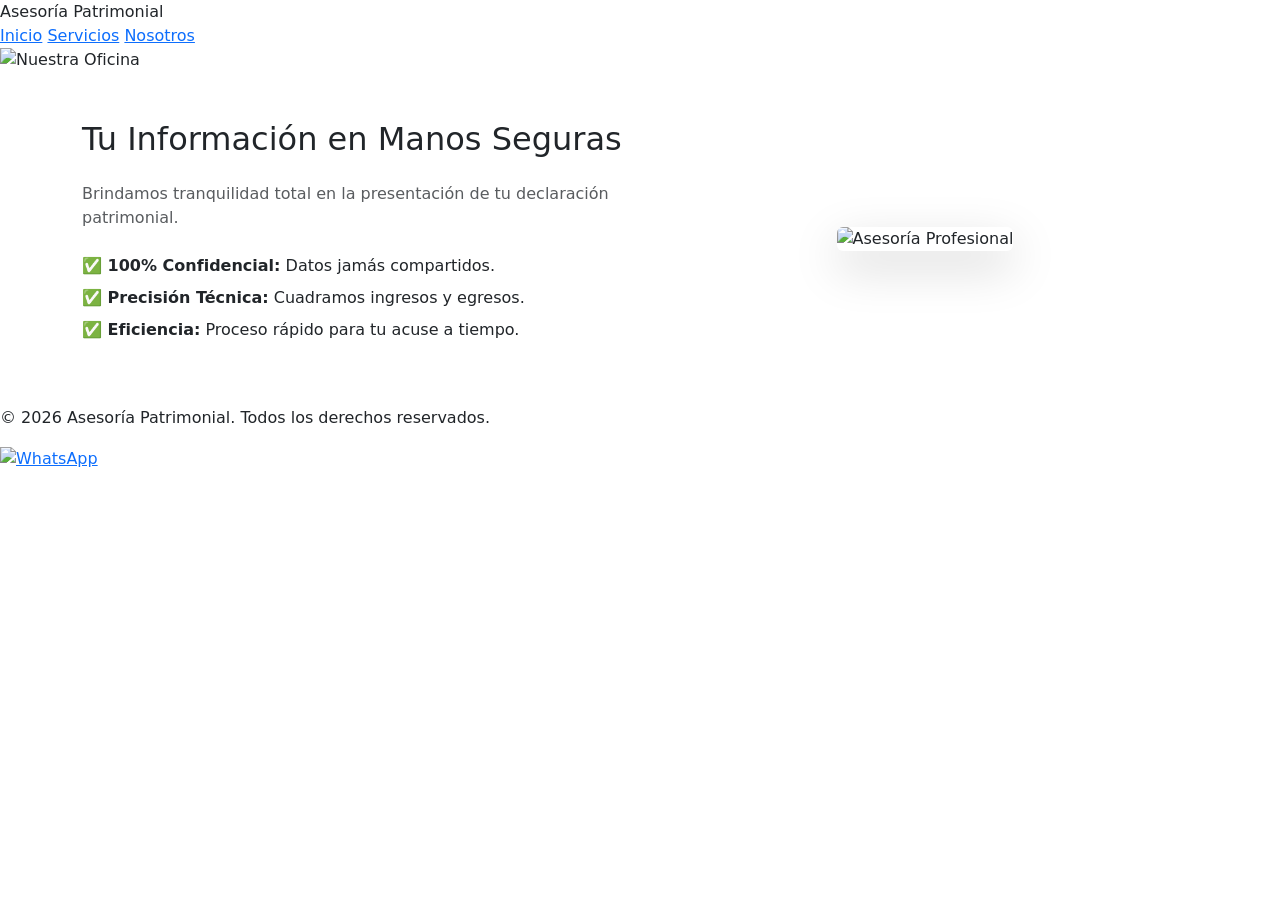
==== nosotros.html @ d95c7ea5 "Add files via upload" ====
<!DOCTYPE html>
<html lang="es">

<head>
    <meta charset="UTF-8">
    <meta name="viewport" content="width=device-width, initial-scale=1.0">
    <link rel="shortcut icon" href="assets/iconos/logotipo.png" type="image/x-icon">
    <link href="https://cdn.jsdelivr.net/npm/bootstrap@5.3.3/dist/css/bootstrap.min.css" rel="stylesheet">
    <link rel="stylesheet" href="css/estilos.css">
    <title>Nosotros | Declaración Patrimonial</title>
</head>

<body>
    <header>
        <nav>
            <div class="logo">Asesoría Patrimonial</div>
            <div class="nav-links">
                <a href="index.html">Inicio</a>
                <a href="servicios.html">Servicios</a>
                <a href="nosotros.html" class="active">Nosotros</a>
            </div>
        </nav>
    </header>

    <section class="informacion">
        <div id="carouselNosotros" class="carousel slide" data-bs-ride="carousel">
            <div class="carousel-inner">
                <div class="carousel-item active">
                    <img src="assets/img/1.png" class="d-block w-100" alt="Nuestra Oficina">
                </div>
                <div class="carousel-item">
                    <img src="assets/img/2.png" class="d-block w-100" alt="Nuestro Equipo">
                </div>
                <div class="carousel-item">
                    <img src="assets/img/3.png" class="d-block w-100" alt="Nuestro Equipo">
                </div>
            </div>
        </div>
    </section>

    <section class="sobre_nosotros container my-5">
        <div class="row align-items-center">
            <div class="col-md-6">
                <h2 class="mb-4">Tu Información en Manos Seguras</h2>
                <p class="text-muted">Brindamos tranquilidad total en la presentación de tu declaración patrimonial.</p>
                <ul class="list-unstyled mt-4">
                    <li class="mb-2"><strong>✅ 100% Confidencial:</strong> Datos jamás compartidos.</li>
                    <li class="mb-2"><strong>✅ Precisión Técnica:</strong> Cuadramos ingresos y egresos.</li>
                    <li class="mb-2"><strong>✅ Eficiencia:</strong> Proceso rápido para tu acuse a tiempo.</li>
                </ul>
            </div>
            <div class="col-md-6 text-center">
                <img src="assets/img/nosotros.png" alt="Asesoría Profesional" class="img-fluid rounded shadow-lg">
            </div>
        </div>
    </section>

    <footer class="derecho">
        <p>&copy; 2026 Asesoría Patrimonial. Todos los derechos reservados.</p>
    </footer>

    <a href="https://wa.me/4434926308?text=Hola,%20necesito%20ayuda%20con%20mi%20Declaración%20Patrimonial."
        class="whatsapp-float" target="_blank" rel="noopener noreferrer">
        <img src="https://upload.wikimedia.org/wikipedia/commons/6/6b/WhatsApp.svg" alt="WhatsApp">
    </a>

    <script src="https://cdn.jsdelivr.net/npm/bootstrap@5.3.3/dist/js/bootstrap.bundle.min.js"></script>
</body>

</html>
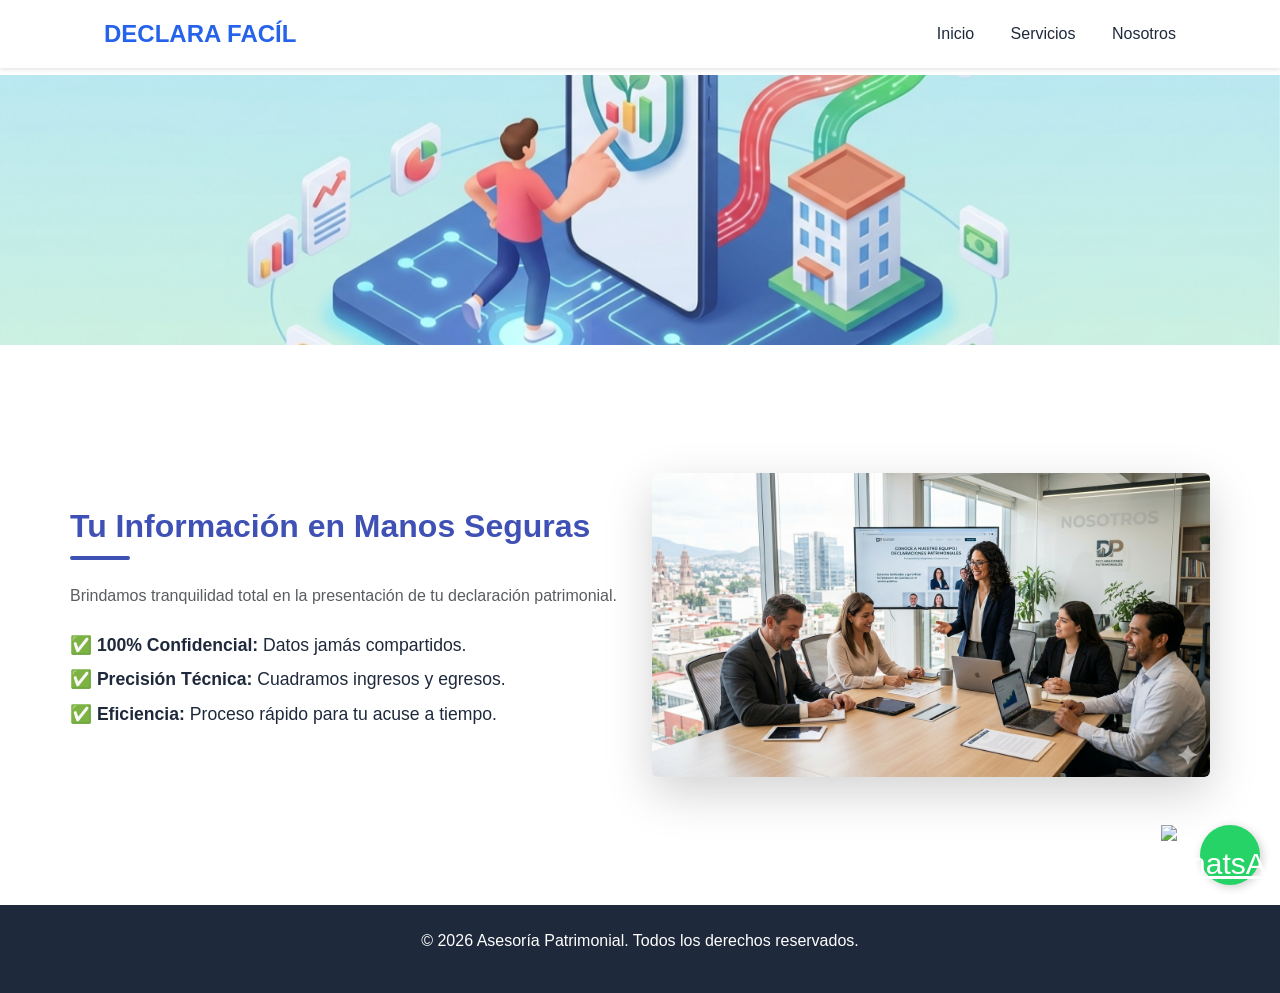
==== commit 85213bcf: "Add files via upload" ====
--- a/nosotros.html
+++ b/nosotros.html
@@ -11,16 +11,21 @@
 </head>
 
 <body>
-    <header>
+  <header>
         <nav>
-            <div class="logo">Asesoría Patrimonial</div>
-            <div class="nav-links">
-                <a href="index.html">Inicio</a>
-                <a href="servicios.html">Servicios</a>
-                <a href="nosotros.html" class="active">Nosotros</a>
-            </div>
-        </nav>
+    <div class="logo">DECLARA FACÍL</div>
+    
+    <button class="menu-toggle" id="mobile-menu">
+        &#9776; </button>
+
+    <div class="nav-links" id="nav-menu">
+        <a href="#inicio">Inicio</a>
+        <a href="servicios.html">Servicios</a>
+        <a href="nosotros.html">Nosotros</a>
+    </div>
+</nav>
     </header>
+
 
     <section class="informacion">
         <div id="carouselNosotros" class="carousel slide" data-bs-ride="carousel">
@@ -58,7 +63,7 @@
     <footer class="derecho">
         <p>&copy; 2026 Asesoría Patrimonial. Todos los derechos reservados.</p>
     </footer>
-
+<script src="js/menu.js"></script>
     <a href="https://wa.me/4434926308?text=Hola,%20necesito%20ayuda%20con%20mi%20Declaración%20Patrimonial."
         class="whatsapp-float" target="_blank" rel="noopener noreferrer">
         <img src="https://upload.wikimedia.org/wikipedia/commons/6/6b/WhatsApp.svg" alt="WhatsApp">
--- a/css/estilos.css
+++ b/css/estilos.css
@@ -0,0 +1,1017 @@
+/* --- Variables y Reseteo --- */
+:root {
+    --primary: #2563eb;
+    --primary-hover: #1d4ed8;
+    --dark: #1e293b;
+    --light: #f8fafc;
+    --gray: #64748b;
+}
+
+* {
+    margin: 0;
+    padding: 0;
+    box-sizing: border-box;
+    font-family: 'Segoe UI', Roboto, Helvetica, Arial, sans-serif;
+}
+
+body {
+    display: flex;
+    flex-direction: column;
+    min-height: 100vh;
+    margin: 0;
+
+}
+
+main,
+.contenido-principal {
+    flex: 1;
+}
+
+/* --- Navegación --- */
+header {
+    background-color: white;
+    box-shadow: 0 2px 4px rgba(0, 0, 0, 0.1);
+    position: fixed;
+    width: 100%;
+    top: 0;
+    z-index: 100;
+}
+
+nav {
+    display: flex;
+    justify-content: space-between;
+    align-items: center;
+    padding: 1rem 5%;
+    max-width: 1200px;
+    margin: 0 auto;
+}
+
+.logo {
+    font-size: 1.5rem;
+    font-weight: bold;
+    color: var(--primary);
+}
+
+.nav-links a {
+    text-decoration: none;
+    color: var(--dark);
+    margin-left: 2rem;
+    font-weight: 500;
+    transition: color 0.3s;
+}
+
+.nav-links a:hover {
+    color: var(--primary);
+}
+
+/* --- Hero Section --- */
+.hero {
+    background: linear-gradient(rgba(30, 41, 59, 0.8), rgba(30, 41, 59, 0.8)),
+        url('../assets/img/Declaraciones.jpg') center/cover;
+    height: 100vh;
+    display: flex;
+    flex-direction: column;
+    justify-content: center;
+    align-items: center;
+    text-align: center;
+    color: white;
+    padding: 0 20px;
+}
+
+.hero h1 {
+    font-size: 3.5rem;
+    margin-bottom: 1rem;
+}
+
+.hero p {
+    font-size: 1.2rem;
+    margin-bottom: 2rem;
+    max-width: 600px;
+}
+
+.btn {
+    padding: 1rem 2rem;
+    background-color: var(--primary);
+    color: white;
+    text-decoration: none;
+    border-radius: 5px;
+    font-weight: bold;
+    font-size: 1.1rem;
+    transition: background 0.3s;
+    border: none;
+    cursor: pointer;
+}
+
+.btn:hover {
+    background-color: var(--primary-hover);
+}
+
+/* --- Cursos --- */
+.courses {
+    padding: 5rem 5%;
+    max-width: 1200px;
+    margin: 0 auto;
+    text-align: center;
+}
+
+.courses h2 {
+    font-size: 2.5rem;
+    margin-bottom: 3rem;
+    color: var(--dark);
+}
+
+.grid {
+    display: grid;
+    grid-template-columns: repeat(auto-fit, minmax(300px, 1fr));
+    gap: 2rem;
+}
+
+.card {
+    background: white;
+    padding: 2rem;
+    border-radius: 10px;
+    box-shadow: 0 4px 6px rgba(0, 0, 0, 0.05);
+    transition: transform 0.3s;
+}
+
+.card:hover {
+    transform: translateY(-5px);
+}
+
+.card h3 {
+    color: var(--primary);
+    margin-bottom: 1rem;
+}
+
+/* --- Contacto --- */
+.contact {
+    background-color: white;
+    padding: 5rem 5%;
+}
+
+.contact-container {
+    max-width: 600px;
+    margin: 0 auto;
+}
+
+.contact h2 {
+    text-align: center;
+    font-size: 2.5rem;
+    margin-bottom: 2rem;
+}
+
+form {
+    display: flex;
+    flex-direction: column;
+    gap: 1.5rem;
+}
+
+.form-group {
+    display: flex;
+    flex-direction: column;
+    text-align: left;
+}
+
+label {
+    margin-bottom: 0.5rem;
+    font-weight: 500;
+}
+
+input,
+select,
+textarea {
+    padding: 0.8rem;
+    border: 1px solid #cbd5e1;
+    border-radius: 5px;
+    font-size: 1rem;
+}
+
+input:focus,
+select:focus,
+textarea:focus {
+    outline: none;
+    border-color: var(--primary);
+    box-shadow: 0 0 0 3px rgba(37, 99, 235, 0.1);
+}
+
+/* --- Footer --- */
+footer {
+    background-color: var(--dark);
+    color: white;
+    text-align: center;
+    padding: 2rem;
+}
+
+/* --- Responsive --- */
+@media (max-width: 768px) {
+    .nav-links {
+        display: none;
+        /* En un proyecto real aquí iría un menú hamburguesa */
+    }
+
+    .hero h1 {
+        font-size: 2.5rem;
+    }
+}
+
+/* --- Ajustes para el Menú Móvil --- */
+.menu-toggle {
+    display: none;
+    background: none;
+    border: none;
+    font-size: 2rem;
+    color: var(--primary);
+    cursor: pointer;
+}
+
+@media (max-width: 768px) {
+    .menu-toggle {
+        display: block;
+        /* Aparece solo en móviles */
+    }
+
+    .nav-links {
+        display: none;
+        flex-direction: column;
+        position: absolute;
+        top: 100%;
+        left: 0;
+        width: 100%;
+        background-color: white;
+        padding: 1rem 0;
+        box-shadow: 0 4px 6px rgba(0, 0, 0, 0.1);
+    }
+
+    .nav-links.active {
+        display: flex;
+        /* Se muestra al hacer clic */
+    }
+
+    .nav-links a {
+        margin: 1rem 5%;
+    }
+}
+
+/* Estilos del boton de whatsapp */
+
+/* Estilos para el Botón de WhatsApp */
+/* Busca esta regla en tu archivo y cámbiala */
+.whatsapp-float {
+    position: fixed;
+    width: 60px;
+    height: 60px;
+    bottom: 15px;
+    /* Antes estaba en 40px, bajar a 15px lo acerca al borde */
+    right: 20px;
+    /* También puedes ajustar la distancia al borde derecho */
+    background-color: #25d366;
+    color: #FFF;
+    border-radius: 50px;
+    text-align: center;
+    font-size: 30px;
+    box-shadow: 2px 2px 10px rgba(0, 0, 0, 0.2);
+    z-index: 1000;
+    display: flex;
+    align-items: center;
+    justify-content: center;
+    transition: all 0.3s ease;
+}
+
+.whatsapp-icon {
+    width: 35px;
+    height: 35px;
+
+}
+
+.whatsapp-float:hover {
+    transform: scale(1.1);
+    background-color: #128c7e;
+    box-shadow: 2px 5px 15px rgba(0, 0, 0, 0.3);
+}
+
+/* Ajuste para dispositivos móviles */
+@media screen and (max-width: 768px) {
+    .whatsapp-float {
+        width: 50px;
+        height: 50px;
+        bottom: 20px;
+        right: 20px;
+    }
+
+    .whatsapp-icon {
+        width: 30px;
+        height: 30px;
+    }
+}
+
+/* Estilos del Modal */
+.modal-overlay {
+    display: none;
+    /* Oculto por defecto */
+    position: fixed;
+    top: 0;
+    left: 0;
+    width: 100%;
+    height: 100%;
+    background: rgba(0, 0, 0, 0.7);
+    z-index: 1000;
+    justify-content: center;
+    align-items: center;
+}
+
+.modal-content {
+    background: white;
+    padding: 30px;
+    border-radius: 10px;
+    text-align: center;
+    max-width: 400px;
+    width: 90%;
+}
+
+.modal-content h3 {
+    color: #2563eb;
+    margin-bottom: 10px;
+}
+
+.modal-content p {
+    margin-bottom: 20px;
+    color: #444;
+}
+
+
+.mensaje-exito {
+    background-color: #4CAF50;
+    color: white;
+    text-align: center;
+    padding: 1rem;
+    font-weight: bold;
+    display: none;
+    position: sticky;
+    /* Se quea fijo mientras se desaparece/*
+    top: 70px;
+    /* Justo debajo de tu header */
+    z-index: 99;
+    transition: all 0.3s ease;
+}
+
+/* --- Estructura del Carrusel --- */
+.informacion {
+    margin-top: 75px;
+    padding: 0;
+    width: 100%;
+}
+
+.carousel-inner {
+    height: 30vh;
+    /* Media hoja de alto */
+    width: 100vw;
+    /* Toda la hoja a lo ancho */
+}
+
+.carousel-item,
+.carousel-item img {
+    height: 30vh;
+    width: 100%;
+}
+
+.carousel-item img {
+    object-fit: cover;
+    object-position: center;
+}
+
+.derecho {
+    background-color: var(--dark);
+    color: white;
+    text-align: center;
+    padding: 2rem;
+    width: 100%;
+    margin-top: auto;
+}
+
+/* Estilos de section sobre_nosotros  */
+.section.sobre_nosotros {
+    flex: 1;
+    padding: 60px 0;
+}
+
+/* --- Estilos de la sección --- */
+.sobre_nosotros h2 {
+    color: #3f51b5;
+    font-weight: bold;
+    position: relative;
+    display: inline-block;
+}
+
+/* Una rayita decorativa debajo del título */
+.sobre_nosotros h2::after {
+    content: '';
+    display: block;
+    width: 60px;
+    height: 4px;
+    background: #3f51b5;
+    margin-top: 10px;
+    border-radius: 2px;
+}
+
+.sobre_nosotros ul li {
+    font-size: 1.1rem;
+    color: var(--dark);
+}
+
+/* Ajuste específico para la sección sobre nosotros */
+.sobre_nosotros img {
+    width: 100%;
+    max-height: 450px;
+    object-fit: cover;
+    object-position: top;
+    border-radius: 20px;
+    box-shadow: 0 15px 30px rgba(0, 0, 0, 0.1);
+    /* Le da profundidad */
+}
+
+/* Espaciado de la sección */
+.sobre_nosotros {
+    padding: 80px 0;
+}
+
+.derecho {
+    background-color: var(--dark);
+    color: white;
+    text-align: center;
+    padding: 1.5rem;
+    margin-top: auto;
+
+}
+
+/* --- Diseño de Cursos (Layout de dos columnas) --- */
+
+.main-container-cursos {
+    display: flex;
+    max-width: 1200px;
+    margin: 110px auto 50px;
+    /* Margen superior para no chocar con el header */
+    padding: 0 5%;
+    gap: 40px;
+}
+
+/* Sidebar Estilo Captura */
+.sidebar-cursos {
+    width: 260px;
+    flex-shrink: 0;
+}
+
+.sidebar-card h3 {
+    color: var(--primary);
+    font-size: 1.1rem;
+    margin-bottom: 1.5rem;
+    letter-spacing: 1px;
+}
+
+.lista-cursos {
+    list-style: none;
+}
+
+.lista-cursos li {
+    margin-bottom: 15px;
+}
+
+.lista-cursos li a {
+    text-decoration: none;
+    color: #577399;
+    /* Azul grisáceo de la captura */
+    font-size: 1.05rem;
+    transition: 0.3s;
+}
+
+.lista-cursos li.activo a {
+    color: var(--primary);
+    font-weight: bold;
+}
+
+.lista-cursos li a:hover {
+    color: var(--primary);
+    padding-left: 5px;
+}
+
+/* Contenido Principal */
+.contenido-leccion {
+    flex: 1;
+}
+
+.breadcrumb {
+    font-size: 0.85rem;
+    color: var(--gray);
+    margin-bottom: 1.5rem;
+}
+
+.breadcrumb span {
+    color: var(--dark);
+    font-weight: 600;
+}
+
+.encabezado-curso h1 {
+    color: var(--dark);
+    font-size: 2.3rem;
+    margin-bottom: 1rem;
+    line-height: 1.2;
+}
+
+.encabezado-curso p {
+    color: var(--gray);
+    line-height: 1.6;
+    margin-bottom: 2rem;
+}
+
+/* Tarjeta de Unidad y Timeline */
+.unidad-card {
+    background: white;
+    border-radius: 12px;
+    padding: 3rem;
+    box-shadow: 0 10px 30px rgba(0, 0, 0, 0.05);
+}
+
+.label-unidad {
+    color: #f97316;
+    font-weight: bold;
+    font-size: 0.85rem;
+}
+
+.unidad-card h2 {
+    margin: 0.5rem 0 2rem;
+    font-size: 1.8rem;
+}
+
+.unidad-card h2 small {
+    color: var(--gray);
+    font-weight: normal;
+}
+
+.timeline-container {
+    position: relative;
+    padding-left: 40px;
+}
+
+.timeline-line {
+    position: absolute;
+    left: 7px;
+    top: 5px;
+    bottom: 5px;
+    width: 3px;
+    background-color: var(--primary);
+}
+
+.timeline-punto {
+    position: relative;
+    margin-bottom: 2.5rem;
+}
+
+.circulo {
+    position: absolute;
+    left: -40px;
+    top: 5px;
+    width: 16px;
+    height: 16px;
+    background: white;
+    border: 3px solid var(--primary);
+    border-radius: 50%;
+    z-index: 2;
+}
+
+.texto h4 {
+    color: var(--primary);
+    font-size: 1.1rem;
+    margin-bottom: 5px;
+}
+
+.texto h4 span {
+    color: var(--gray);
+    font-weight: normal;
+    font-size: 0.9rem;
+}
+
+/* Responsive para tablets y móviles */
+@media (max-width: 900px) {
+    .main-container-cursos {
+        flex-direction: column;
+    }
+
+    .sidebar-cursos {
+        width: 100%;
+        border-bottom: 1px solid #eee;
+        padding-bottom: 1rem;
+    }
+}
+
+/* ESTILOS PARA INGLES INTERMEDIO */
+
+.ingles_intermedio {
+    padding: 2rem;
+    text-align: center;
+}
+
+
+/* ESTILOS PARA NUESTROS PROGRAMAS */
+
+.nuestros-programas {
+    padding: 2rem 1rem 1rem;
+    text-align: center;
+    color: #3f51b5;
+    font-weight: bold;
+}
+
+
+.niveles-ingles {
+    display: grid;
+    /* Crea columnas de mínimo 350px que llenan todo el ancho disponible */
+    grid-template-columns: repeat(auto-fit, minmax(350px, 1fr));
+    gap: 30px;
+    padding: 40px 5%;
+    max-width: 1600px;
+    /* Un poco más de aire para pantallas grandes */
+    margin: 0 auto;
+    width: 100%;
+}
+
+.nuestros-programassub {
+    color: black;
+    font-weight: bold;
+}
+
+/* Estilo de la Card */
+
+.nuestros-programas {
+    position: relative;
+    overflow: hidden;
+    background-color: #ffffff;
+    background: radial-gradient(at 0% 0%, rgba(113, 194, 133, 0.1) 0px, transparent 50%),
+        radial-gradient(at 100% 100%, rgba(63, 81, 181, 0.1) 0px, transparent 50%);
+    padding: 2rem 1rem;
+}
+
+.nuestros-programas::before,
+.nuestros-programas::after {
+    content: "";
+    position: absolute;
+    border-radius: 50%;
+    z-index: -1;
+    filter: blur(80px);
+    opacity: 0.15;
+}
+
+/* Círculo superior izquierdo */
+.nuestros-programas::before {
+    content: "";
+    position: absolute;
+    width: 500px;
+    height: 500px;
+    background: rgba(245, 176, 110, 0.1);
+    filter: blur(100px);
+    border-radius: 50%;
+    top: 20%;
+    left: 30%;
+    z-index: 0;
+}
+
+/* Círculo superior derecho */
+.nuestros-programas::after {
+    width: 250px;
+    height: 250px;
+    background-color: #3f51b5;
+    /* El azul de tu marca */
+    top: 50px;
+    right: -50px;
+}
+
+
+.card {
+    width: 100%;
+    height: 480px;
+    border-radius: 25px;
+    position: relative;
+    overflow: hidden;
+    transition: transform 0.3s ease, box-shadow 0.3s ease;
+    box-shadow: 0 10px 25px rgba(0, 0, 0, 0.1);
+    border: none;
+    display: flex;
+    flex-direction: column;
+}
+
+
+.card:hover {
+    transform: translateY(-10px);
+    box-shadow: 0 15px 30px rgba(0, 0, 0, 0.2);
+}
+
+.card-body {
+    display: flex;
+    flex-direction: column;
+    align-items: center;
+    justify-content: center;
+    height: 100%;
+    text-align: center;
+    padding: 20px;
+}
+
+/* Elementos visibles inicialmente */
+.semicirculo {
+    width: 180px;
+    height: 140px;
+    /* Ajustado para que no sea un semicírculo plano */
+    background-color: white;
+    border-radius: 100px 100px 20px 20px;
+    overflow: hidden;
+    display: flex;
+    justify-content: center;
+    align-items: center;
+    transition: filter 0.3s ease, opacity 0.3s ease;
+}
+
+.semicirculo img {
+    width: 80%;
+    height: auto;
+    object-fit: contain;
+}
+
+.card-title {
+    color: white;
+    /* Color blanco para contrastar con los fondos de colores */
+    font-size: 2rem;
+    margin-top: 20px;
+    font-weight: 1000;
+    transition: opacity 0.3s ease;
+}
+
+/* El texto que aparece al hacer hover */
+.card-subtitle {
+    position: absolute;
+    top: 0;
+    left: 0;
+    width: 100%;
+    height: 100%;
+    background-color: rgba(255, 255, 255, 0.96);
+    /* Fondo casi sólido para lectura */
+    color: #333;
+    padding: 30px;
+    display: flex;
+    align-items: center;
+    justify-content: center;
+    text-align: center;
+    font-size: 0.9rem;
+    line-height: 1.6;
+    text-transform: none;
+    font-family: 'Segoe UI', Tahoma, Geneva, Verdana, sans-serif;
+
+    /* Estado inicial (Oculto) */
+    opacity: 0;
+    visibility: hidden;
+    transform: translateY(20px);
+    transition: all 0.4s ease;
+    z-index: 2;
+}
+
+/* Efecto Hover: Mostrar subtítulo y opacar fondo */
+.card:hover .card-subtitle {
+    opacity: 1;
+    visibility: visible;
+    transform: translateY(0);
+}
+
+.card:hover .semicirculo,
+.card:hover .card-title {
+    opacity: 0.2;
+    filter: blur(2px);
+}
+
+/* Colores de Fondo de las Cards */
+.card-a1 {
+    background-color: #71c285;
+}
+
+.card-a2 {
+    background-color: #f5b06e;
+}
+
+.card-b1 {
+    background-color: #f5d682;
+}
+
+.card-b2 {
+    background-color: #f17b73;
+}
+
+.card-c1 {
+    background-color: #e582b1;
+}
+
+.card-c2 {
+    background-color: #32b370;
+}
+
+/* --- Cuerpo de la tarjeta de beneficios --- */
+.card-body2 {
+    padding: 60px 5%;
+    /* Padding dinámico */
+    display: flex;
+    flex-direction: column;
+    align-items: center;
+    background-color: #ffffff;
+}
+
+.beneficios-title {
+    color: var(--dark);
+    font-size: 2.5rem;
+    font-weight: 800;
+    margin-bottom: 10px;
+    text-align: center;
+}
+
+.card-text {
+    color: var(--gray);
+    text-align: center;
+    margin-bottom: 50px;
+    font-size: 1.2rem;
+    max-width: 700px;
+    line-height: 1.6;
+}
+
+/* --- Grid de beneficios (El cambio principal) --- */
+.beneficios-list {
+    display: grid;
+    /* Crea dos columnas en pantallas grandes */
+    grid-template-columns: repeat(auto-fit, minmax(300px, 1fr));
+    gap: 25px;
+    width: 100%;
+    max-width: 1100px;
+    /* Expandimos el ancho de la lista */
+    list-style: none;
+    padding: 0;
+}
+
+.beneficios-list li {
+    background: #f8fafc;
+    /* Fondo sutil para cada ítem */
+    padding: 25px;
+    border-radius: 20px;
+    border: 1px solid #e2e8f0;
+    display: flex;
+    flex-direction: column;
+    /* Icono y título arriba, texto abajo */
+    align-items: flex-start;
+    transition: all 0.3s ease;
+}
+
+.beneficios-list li:hover {
+    background: #ffffff;
+    border-color: var(--primary);
+    transform: translateY(-5px);
+    box-shadow: 0 10px 20px rgba(0, 0, 0, 0.05);
+}
+
+.beneficios-list li .icon {
+    background: white;
+    width: 45px;
+    height: 45px;
+    display: flex;
+    align-items: center;
+    justify-content: center;
+    border-radius: 12px;
+    margin-bottom: 15px;
+    font-size: 1.5rem;
+    box-shadow: 0 4px 6px rgba(0, 0, 0, 0.05);
+}
+
+.beneficios-list li strong {
+    color: var(--primary);
+    font-size: 1.3rem;
+    margin-bottom: 8px;
+    display: block;
+}
+
+/* Texto descriptivo dentro del beneficio */
+.beneficios-list li {
+    font-size: 1.05rem;
+    color: #475569;
+    line-height: 1.5;
+}
+
+.icon {
+    flex-shrink: 0;
+}
+
+.imagen-nuestroprograma {
+    position: absolute;
+    opacity: .5;
+    top: 0;
+    left: 0;
+    width: 100%;
+    height: 100%;
+    object-fit: cover;
+    z-index: -1;
+    /* Envía la imagen al fondo */
+}
+
+.texto-nuestroprograma {
+    width: 100%;
+    padding: 0 5%;
+}
+
+.sub-programa {
+    color: rgb(10, 10, 10);
+    font-size: 20px;
+    font-weight: bold;
+
+}
+
+/* Estilos de servicios */
+
+.services-hero {
+    background-color: var(--primary-color);
+    color: #3f51b5;
+    padding: 6rem 2rem;
+    text-align: center;
+    font-weight: bold;
+}
+
+.services-herosubtitle {
+    color: #080808;
+    font-weight: bold;
+}
+
+.services-grid-container {
+    padding: 2rem 10%;
+    background-color: var(--white);
+}
+
+.services-grid {
+    display: grid;
+    grid-template-columns: repeat(auto-fit, minmax(250px, 1fr));
+    gap: 2rem;
+}
+
+.service-card {
+    background: var(--secondary-color);
+    padding: 2rem;
+    border-radius: 8px;
+    text-align: center;
+    transition: transform 0.3s ease, box-shadow 0.3s ease;
+    border-bottom: 4px solid var(--primary-color);
+}
+
+.service-card:hover {
+    transform: translateY(-10px);
+    box-shadow: 0 10px 20px rgba(0, 0, 0, 0.1);
+}
+
+.service-card .icon {
+    font-size: 3rem;
+    margin-bottom: 1rem;
+}
+
+.service-card h3 {
+    margin-bottom: 1rem;
+    color: #333;
+}
+
+.service-card p {
+    color: var(--gray);
+    line-height: 1.6;
+}
+
+.cta-services {
+    text-align: center;
+    padding: 5rem 2rem;
+    /* Aumentamos un poco el padding vertical */
+    background-color: #f9f9f9;
+    display: flex;
+    /* Usamos Flexbox para control total */
+    flex-direction: column;
+    /* Alineamos los elementos en columna */
+    align-items: center;
+    /* Centramos horizontalmente */
+    gap: 1.5rem;
+    /* Esto crea el espacio automático entre el h2, p y el btn */
+}
+
+.cta-services p {
+    max-width: 600px;
+    /* Evita que el texto sea demasiado ancho y se vea mal */
+    margin: 0 auto;
+    /* Asegura el centrado si no usas flex */
+    line-height: 1.6;
+}
+
+.cta-services .btn {
+    display: inline-block;
+    margin-top: 1rem;
+    padding: 10px 20px;
+}
+
+.cta-services h2 {
+    margin-bottom: 1rem;
+}
+
+/* Estilo para el link activo en la nav */
+nav .nav-links a.active {
+    font-weight: bold;
+    border-bottom: 2px solid var(--white);
+}
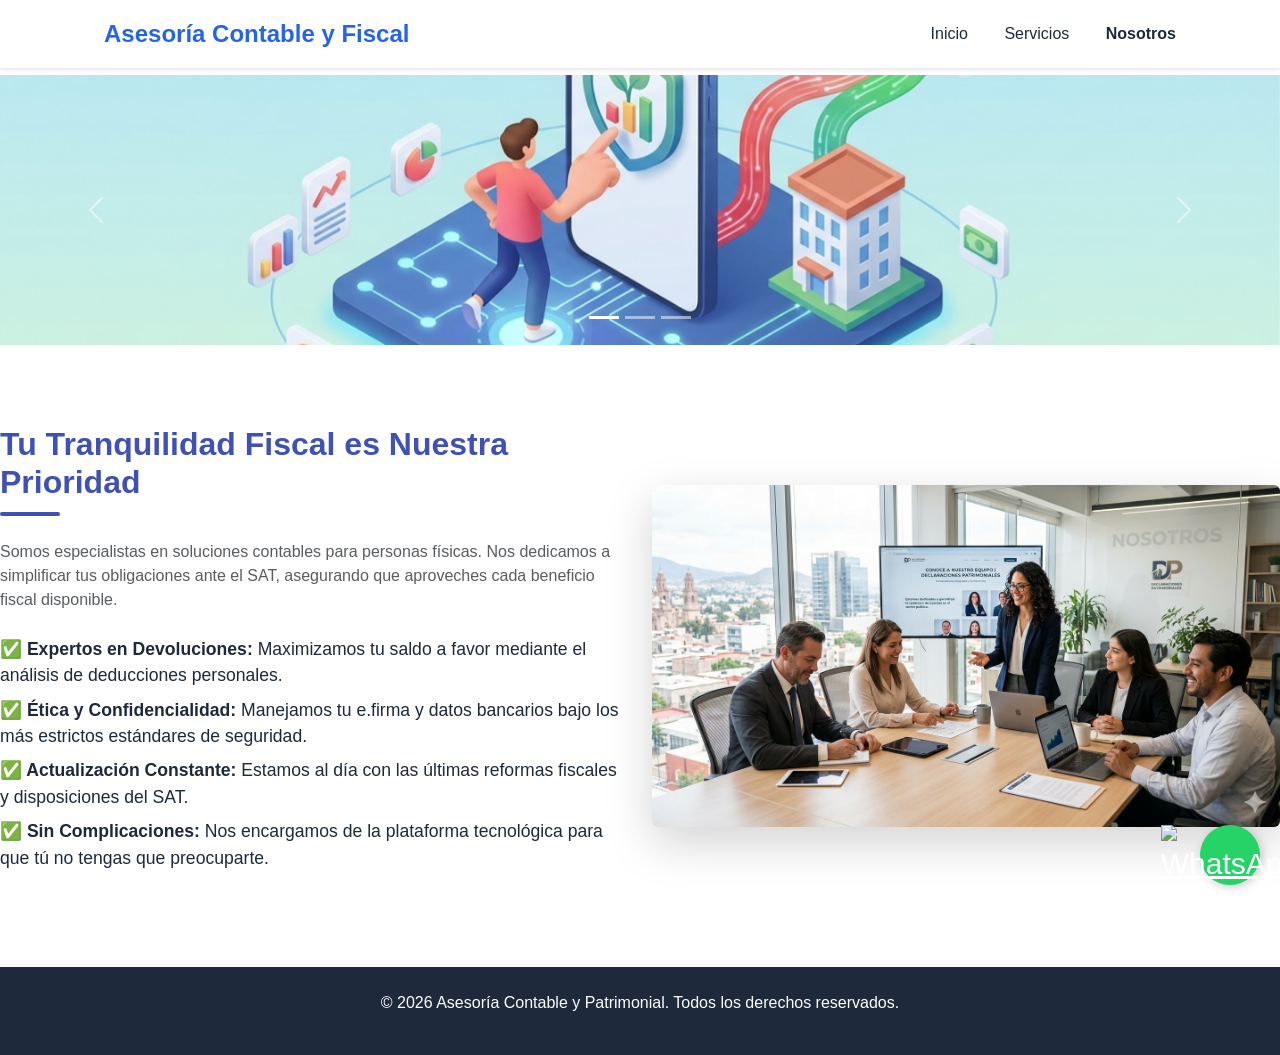
==== commit 37bbb14c: "Add files via upload" ====
--- a/nosotros.html
+++ b/nosotros.html
@@ -7,64 +7,84 @@
     <link rel="shortcut icon" href="assets/iconos/logotipo.png" type="image/x-icon">
     <link href="https://cdn.jsdelivr.net/npm/bootstrap@5.3.3/dist/css/bootstrap.min.css" rel="stylesheet">
     <link rel="stylesheet" href="css/estilos.css">
-    <title>Nosotros | Declaración Patrimonial</title>
+    <title>Nosotros | Expertos en Declaración SAT</title>
 </head>
 
 <body>
-  <header>
+    <header>
         <nav>
-    <div class="logo">DECLARA FACÍL</div>
-    
-    <button class="menu-toggle" id="mobile-menu">
-        &#9776; </button>
-
-    <div class="nav-links" id="nav-menu">
-        <a href="#inicio">Inicio</a>
-        <a href="servicios.html">Servicios</a>
-        <a href="nosotros.html">Nosotros</a>
-    </div>
-</nav>
+            <div class="logo">Asesoría Contable y Fiscal</div>
+            <div class="nav-links">
+                <a href="index.html">Inicio</a>
+                <a href="servicios.html">Servicios</a>
+                <a href="nosotros.html" class="active">Nosotros</a>
+            </div>
+        </nav>
     </header>
-
 
     <section class="informacion">
         <div id="carouselNosotros" class="carousel slide" data-bs-ride="carousel">
+            <div class="carousel-indicators">
+                <button type="button" data-bs-target="#carouselNosotros" data-bs-slide-to="0" class="active"
+                    aria-current="true" aria-label="Slide 1"></button>
+                <button type="button" data-bs-target="#carouselNosotros" data-bs-slide-to="1"
+                    aria-label="Slide 2"></button>
+                <button type="button" data-bs-target="#carouselNosotros" data-bs-slide-to="2"
+                    aria-label="Slide 3"></button>
+            </div>
+
             <div class="carousel-inner">
                 <div class="carousel-item active">
-                    <img src="assets/img/1.png" class="d-block w-100" alt="Nuestra Oficina">
+                    <img src="assets/img/1.png" class="d-block w-100" alt="Compromiso Fiscal">
                 </div>
                 <div class="carousel-item">
-                    <img src="assets/img/2.png" class="d-block w-100" alt="Nuestro Equipo">
+                    <img src="assets/img/2.png" class="d-block w-100" alt="Análisis de Impuestos">
                 </div>
                 <div class="carousel-item">
-                    <img src="assets/img/3.png" class="d-block w-100" alt="Nuestro Equipo">
+                    <img src="assets/img/3.png" class="d-block w-100" alt="Atención Personalizada">
                 </div>
             </div>
+
+            <button class="carousel-control-prev" type="button" data-bs-target="#carouselNosotros" data-bs-slide="prev">
+                <span class="carousel-control-prev-icon" aria-hidden="true"></span>
+                <span class="visually-hidden">Anterior</span>
+            </button>
+            <button class="carousel-control-next" type="button" data-bs-target="#carouselNosotros" data-bs-slide="next">
+                <span class="carousel-control-next-icon" aria-hidden="true"></span>
+                <span class="visually-hidden">Siguiente</span>
+            </button>
         </div>
     </section>
-
-    <section class="sobre_nosotros container my-5">
+    <section class="sobre_nosotros">
         <div class="row align-items-center">
             <div class="col-md-6">
-                <h2 class="mb-4">Tu Información en Manos Seguras</h2>
-                <p class="text-muted">Brindamos tranquilidad total en la presentación de tu declaración patrimonial.</p>
+                <h2 class="mb-4">Tu Tranquilidad Fiscal es Nuestra Prioridad</h2>
+                <p class="text-muted">Somos especialistas en soluciones contables para personas físicas. Nos dedicamos a
+                    simplificar tus obligaciones ante el SAT, asegurando que aproveches cada beneficio fiscal
+                    disponible.</p>
+
                 <ul class="list-unstyled mt-4">
-                    <li class="mb-2"><strong>✅ 100% Confidencial:</strong> Datos jamás compartidos.</li>
-                    <li class="mb-2"><strong>✅ Precisión Técnica:</strong> Cuadramos ingresos y egresos.</li>
-                    <li class="mb-2"><strong>✅ Eficiencia:</strong> Proceso rápido para tu acuse a tiempo.</li>
+                    <li class="mb-2"><strong>✅ Expertos en Devoluciones:</strong> Maximizamos tu saldo a favor mediante
+                        el análisis de deducciones personales.</li>
+                    <li class="mb-2"><strong>✅ Ética y Confidencialidad:</strong> Manejamos tu e.firma y datos bancarios
+                        bajo los más estrictos estándares de seguridad.</li>
+                    <li class="mb-2"><strong>✅ Actualización Constante:</strong> Estamos al día con las últimas reformas
+                        fiscales y disposiciones del SAT.</li>
+                    <li class="mb-2"><strong>✅ Sin Complicaciones:</strong> Nos encargamos de la plataforma tecnológica
+                        para que tú no tengas que preocuparte.</li>
                 </ul>
             </div>
             <div class="col-md-6 text-center">
-                <img src="assets/img/nosotros.png" alt="Asesoría Profesional" class="img-fluid rounded shadow-lg">
+                <img src="assets/img/nosotros.png" alt="Equipo de Asesoría Fiscal" class="img-fluid rounded shadow-lg">
             </div>
         </div>
     </section>
 
     <footer class="derecho">
-        <p>&copy; 2026 Asesoría Patrimonial. Todos los derechos reservados.</p>
+        <p>&copy; 2026 Asesoría Contable y Patrimonial. Todos los derechos reservados.</p>
     </footer>
-<script src="js/menu.js"></script>
-    <a href="https://wa.me/4434926308?text=Hola,%20necesito%20ayuda%20con%20mi%20Declaración%20Patrimonial."
+
+    <a href="https://wa.me/4434926308?text=Hola,%20necesito%20información%20sobre%20la%20asesoría%20para%20mi%20Declaración%20Anual%20del%20SAT."
         class="whatsapp-float" target="_blank" rel="noopener noreferrer">
         <img src="https://upload.wikimedia.org/wikipedia/commons/6/6b/WhatsApp.svg" alt="WhatsApp">
     </a>
